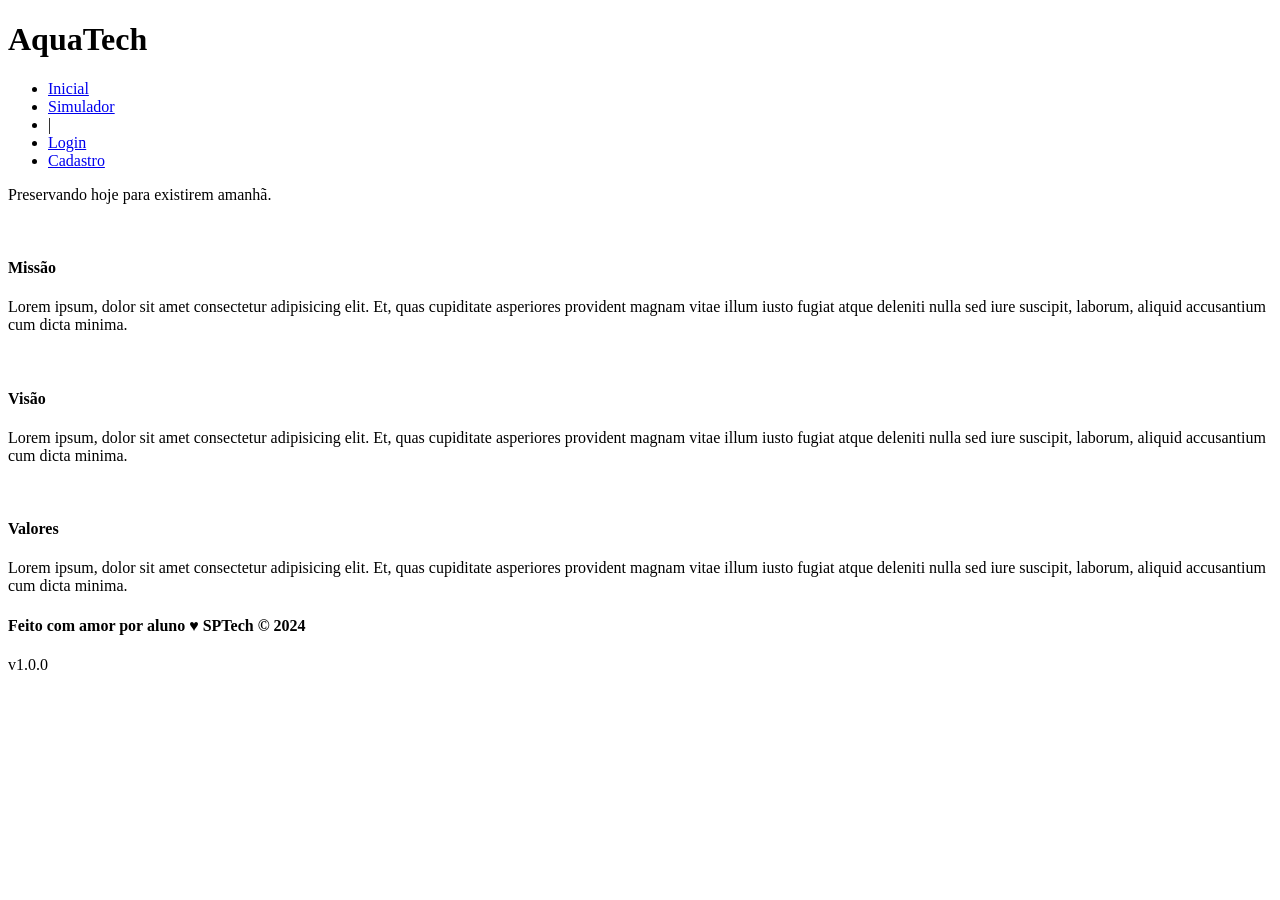
==== aquatech/public/index.html @ e5ac95c3 "Exercícios PI" ====
<!DOCTYPE html>
<html lang="en">

<head>
    <meta charset="UTF-8">
    <meta http-equiv="X-UA-Compatible" content="IE=edge">
    <meta name="viewport" content="width=device-width, initial-scale=1.0">

    <title>AquaTech | Página Inicial</title>

    <link rel="stylesheet" href="styles/style.css">
    <link rel="icon" href="assets/icon/favicon2.ico">
    <link rel="preconnect" href="https://fonts.gstatic.com">
</head>

<body>
    <div class="header">
      <div class="container">
        <h1 class="titulo">AquaTech</h1>
        <ul class="navbar">
          <li class="agora">
            <a href="#">Inicial</a>
          </li>
          <li>
            <a href="simulador.html">Simulador</a>
          </li>
          <li>|</li>
          <li>
            <a href="login.html">Login</a>
          </li>
          <li>
            <a href="cadastro.html">Cadastro</a>
          </li>
        </ul>
      </div>
    </div>
  
    <div class="banner">
      <div class="container">
        <p>Preservando <span>hoje</span> para existirem <span>amanhã</span>.</p>
      </div>
    </div>
  
    <div class="social">
      <div class="container">
        <div class="boxes">
          <div class="box">
            <img src="">
            <h4>Missão</h4>
            <p>Lorem ipsum, dolor sit amet consectetur adipisicing elit. Et, quas cupiditate asperiores provident magnam
              vitae illum iusto fugiat atque deleniti nulla sed iure suscipit, laborum, aliquid accusantium cum dicta
              minima.</p>
          </div>
          <div class="box">
            <img src="">
            <h4>Visão</h4>
            <p>Lorem ipsum, dolor sit amet consectetur adipisicing elit. Et, quas cupiditate asperiores provident magnam
              vitae illum iusto fugiat atque deleniti nulla sed iure suscipit, laborum, aliquid accusantium cum dicta
              minima.</p>
          </div>
          <div class="box">
            <img src="">
            <h4>Valores</h4>
            <p>Lorem ipsum, dolor sit amet consectetur adipisicing elit. Et, quas cupiditate asperiores provident magnam
              vitae illum iusto fugiat atque deleniti nulla sed iure suscipit, laborum, aliquid accusantium cum dicta
              minima.</p>
          </div>
        </div>
      </div>
    </div>
  
    <div class="footer">
      <div class="container">
        <h4>Feito com amor por aluno &hearts; SPTech &copy; 2024</h4>
        <span class="version">v1.0.0</span>
      </div>
    </div>
  </body>

</html>
---- aquatech/public/styles/style.css ----
/* Adicionar aqui toda a estilização criada para sua aplicação. */
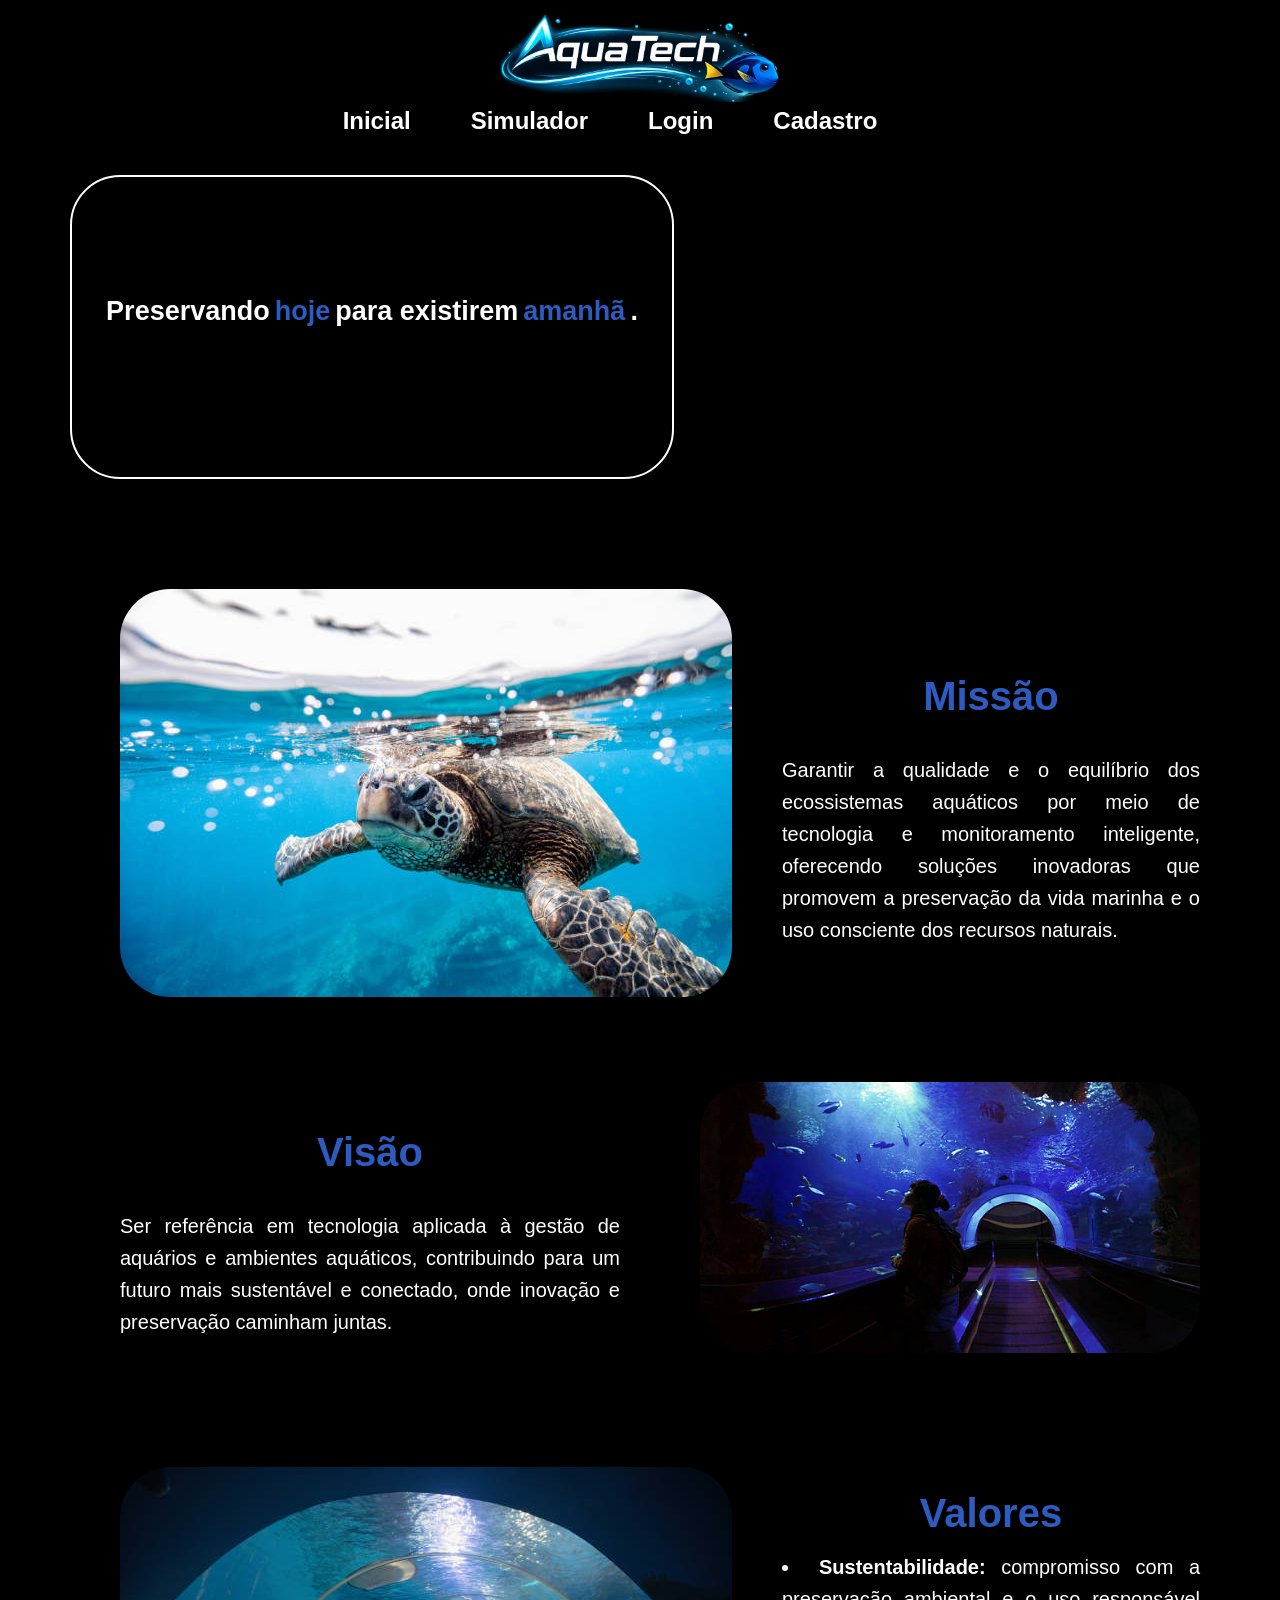
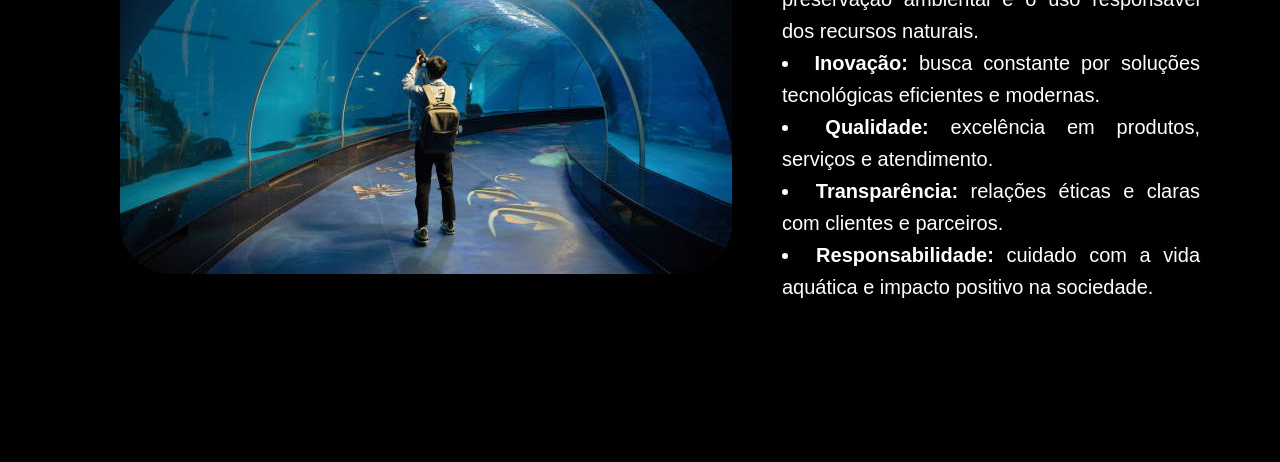
==== commit 85e88758: "Tela inicial finalizada" ====
--- a/aquatech/public/index.html
+++ b/aquatech/public/index.html
@@ -15,16 +15,18 @@
 
 <body>
     <div class="header">
-      <div class="container">
-        <h1 class="titulo">AquaTech</h1>
-        <ul class="navbar">
+      <div class="container-header">
+        <!-- Título -->
+       <img class="titulo" src="img/logo-aquatech.jpg" alt="">
+
+        <!-- BARRA DE NAVEGAÇÃO -->
+        <ul class="navbar"> 
           <li class="agora">
             <a href="#">Inicial</a>
           </li>
           <li>
             <a href="simulador.html">Simulador</a>
           </li>
-          <li>|</li>
           <li>
             <a href="login.html">Login</a>
           </li>
@@ -35,35 +37,48 @@
       </div>
     </div>
   
+    <!-- BANNER -->
     <div class="banner">
-      <div class="container">
+      <div class="banner-container">
         <p>Preservando <span>hoje</span> para existirem <span>amanhã</span>.</p>
       </div>
+      
+      <video class="video" autoplay muted loop>
+        <source src="videos/aquario.mp4" type="video/mp4">
+      </video>
     </div>
   
     <div class="social">
-      <div class="container">
+      <div class="social-container">
         <div class="boxes">
           <div class="box">
-            <img src="">
+            <img src="img/missao.png">
+            <div class="box-text">
             <h4>Missão</h4>
-            <p>Lorem ipsum, dolor sit amet consectetur adipisicing elit. Et, quas cupiditate asperiores provident magnam
-              vitae illum iusto fugiat atque deleniti nulla sed iure suscipit, laborum, aliquid accusantium cum dicta
-              minima.</p>
+            <p>Garantir a qualidade e o equilíbrio dos ecossistemas aquáticos por meio de
+              tecnologia e monitoramento inteligente, oferecendo soluções inovadoras que promovem a 
+              preservação da vida marinha e o uso consciente dos recursos naturais.</p>
+              </div>
+          </div>
+          <div class="box-reverse">
+            <img src="img/visao.png">
+            <div class="box-text">
+            <h4>Visão</h4>
+            <p>Ser referência em tecnologia aplicada à gestão de aquários e ambientes aquáticos, 
+              contribuindo para um futuro mais sustentável e conectado, onde inovação e preservação 
+              caminham juntas.</p>
+              </div>
           </div>
           <div class="box">
-            <img src="">
-            <h4>Visão</h4>
-            <p>Lorem ipsum, dolor sit amet consectetur adipisicing elit. Et, quas cupiditate asperiores provident magnam
-              vitae illum iusto fugiat atque deleniti nulla sed iure suscipit, laborum, aliquid accusantium cum dicta
-              minima.</p>
-          </div>
-          <div class="box">
-            <img src="">
+            <img src="img/valores.png">
+            <div class="box-text">
             <h4>Valores</h4>
-            <p>Lorem ipsum, dolor sit amet consectetur adipisicing elit. Et, quas cupiditate asperiores provident magnam
-              vitae illum iusto fugiat atque deleniti nulla sed iure suscipit, laborum, aliquid accusantium cum dicta
-              minima.</p>
+            <li><span>Sustentabilidade: </span> compromisso com a preservação ambiental e o uso responsável dos recursos naturais.</li>
+            <li><span>Inovação: </span> busca constante por soluções tecnológicas eficientes e modernas.</li>
+            <li><span>Qualidade: </span>excelência em produtos, serviços e atendimento.</li>
+            <li><span>Transparência: </span>relações éticas e claras com clientes e parceiros.</li>
+            <li><span>Responsabilidade: </span>cuidado com a vida aquática e impacto positivo na sociedade.</li>
+              </div>
           </div>
         </div>
       </div>
--- a/aquatech/public/styles/style.css
+++ b/aquatech/public/styles/style.css
@@ -1 +1,154 @@
-/* Adicionar aqui toda a estilização criada para sua aplicação. */+/* Adicionar aqui toda a estilização criada para sua aplicação. */
+body{
+    margin: 0;
+    background-color: black;
+}
+
+/* HEADER */
+.header{
+    background-color: black;
+    width: 100%;
+}
+.container-header{
+    display: flex;
+    flex-direction: column;
+    align-items: center;
+    margin: 0;
+    padding: 0;
+}
+
+/* IMAGEM AQUATECH */
+.titulo{
+    display: flex;
+    justify-content: center;
+    width: 280px;
+    height: auto;
+    margin-top: 13px;
+}
+
+.titulo img{
+    display: block;
+}
+/* BARRA DE NAVEGAÇÃO */
+.navbar{
+    display: flex;
+    justify-content: flex-start;
+    list-style: none;
+    padding-right: 10px;
+    margin-top: 5px;
+    margin-bottom: 10px;
+    padding: 0;
+}
+.navbar li{
+    margin-right: 60px;
+}
+
+/* LINKS NAVBAR*/
+.navbar a{
+    color: white;
+    text-decoration: none;
+    font-size: 24px;
+    font-family: Arial, Helvetica, sans-serif;
+    font-weight: bolder;
+    transition: 0.3s;
+}
+.navbar a:hover {
+  color: #31487A;
+}
+
+/* TELA INICIAL */
+.banner{
+    background-color: black;
+    display: flex;          
+    align-items: center;    
+    gap: 40px;              
+    margin-left: 40px;
+}
+.banner-container{
+    border: solid 2px rgb(255, 255, 255);
+    border-radius: 50px;
+    height: 300px;
+    margin: 30px;
+    width: 600px;
+    gap: 30px;
+}
+.banner-container p{
+    display: flex;
+    color: white;
+    justify-content: center;
+    margin-top: 119px;
+    font-size: 27px;
+    font-family: Arial, Helvetica, sans-serif;
+    font-weight: bolder;
+}
+.banner-container span{
+    margin: 0px 5px;
+    color: #2d5bc0;
+}
+.video {
+    width: 500px;
+    height: 300px;
+    border-radius: 30px;
+    object-fit: cover;
+}
+
+/* SOCIAL */
+.social{
+    display: flex;          
+    align-items: center;    
+    gap: 40px;              
+    margin-left: 40px;
+}
+.box{
+    display: flex;
+    align-items: center;
+    justify-content: space-between;
+    margin: 80px;
+    gap: 50px;
+}
+.box-reverse {
+    display: flex;
+    align-items: center;
+    justify-content: space-between;
+    margin: 80px;
+    flex-direction: row-reverse;
+    gap: 50px;
+}
+.box-reverse img{
+    width: 500px;  
+    height: auto;
+    border-radius: 50px;
+}
+.box img{
+    width: 800px;  
+    height: auto;
+    border-radius: 50px;
+}
+.box-text{
+    display: flex;
+    flex-direction: column;
+    justify-content: center;
+    align-items: center; 
+    max-width: 500px;
+    color: white;
+    font-family: Arial, Helvetica, sans-serif;
+}
+.box-text h4{
+    text-align: center;
+    font-size: 40px; 
+    margin-bottom: 15px;
+    color: #2d5bc0;
+}
+.box-text p{
+    font-size: 20px;
+    line-height: 1.6;
+    text-align: justify;
+}
+.box-text li{
+    text-align: justify;
+    font-size: 20px;
+    line-height: 1.6;
+}
+.box-text span{
+    font-weight: 800;
+}
